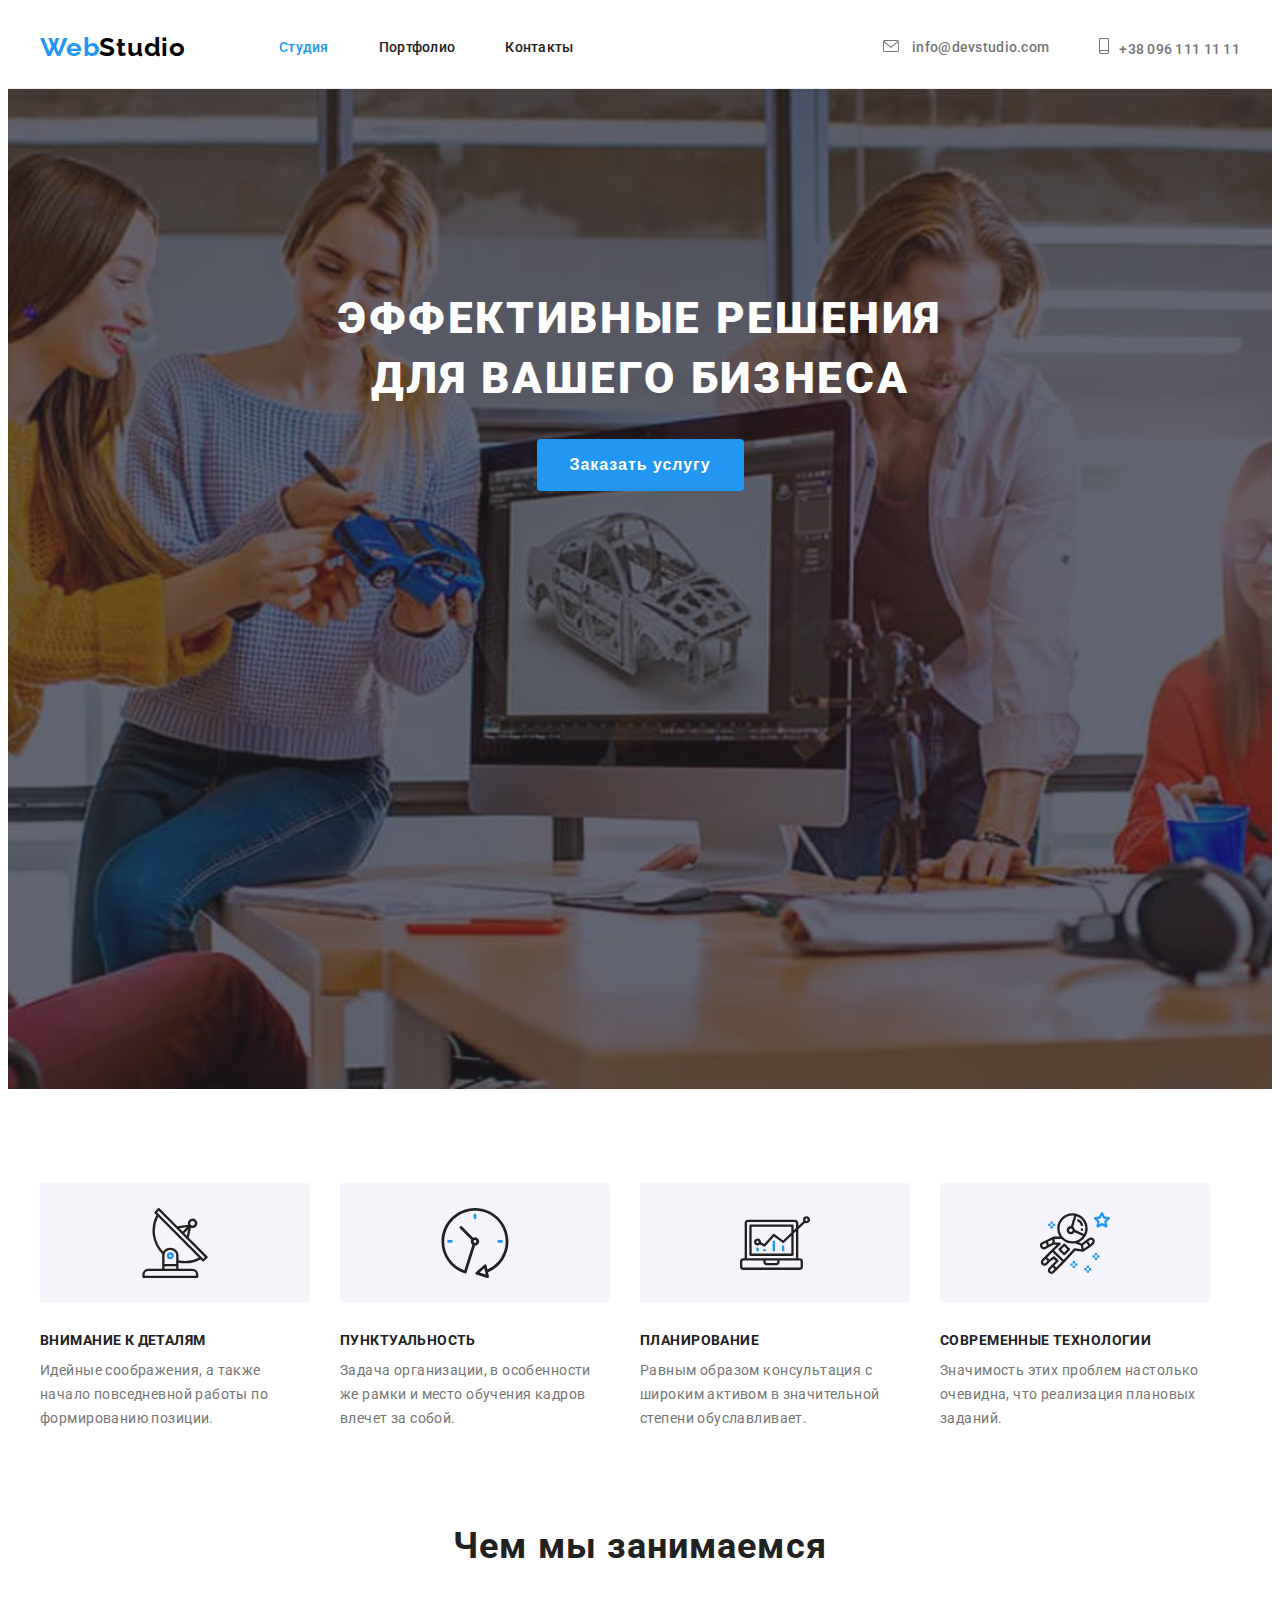
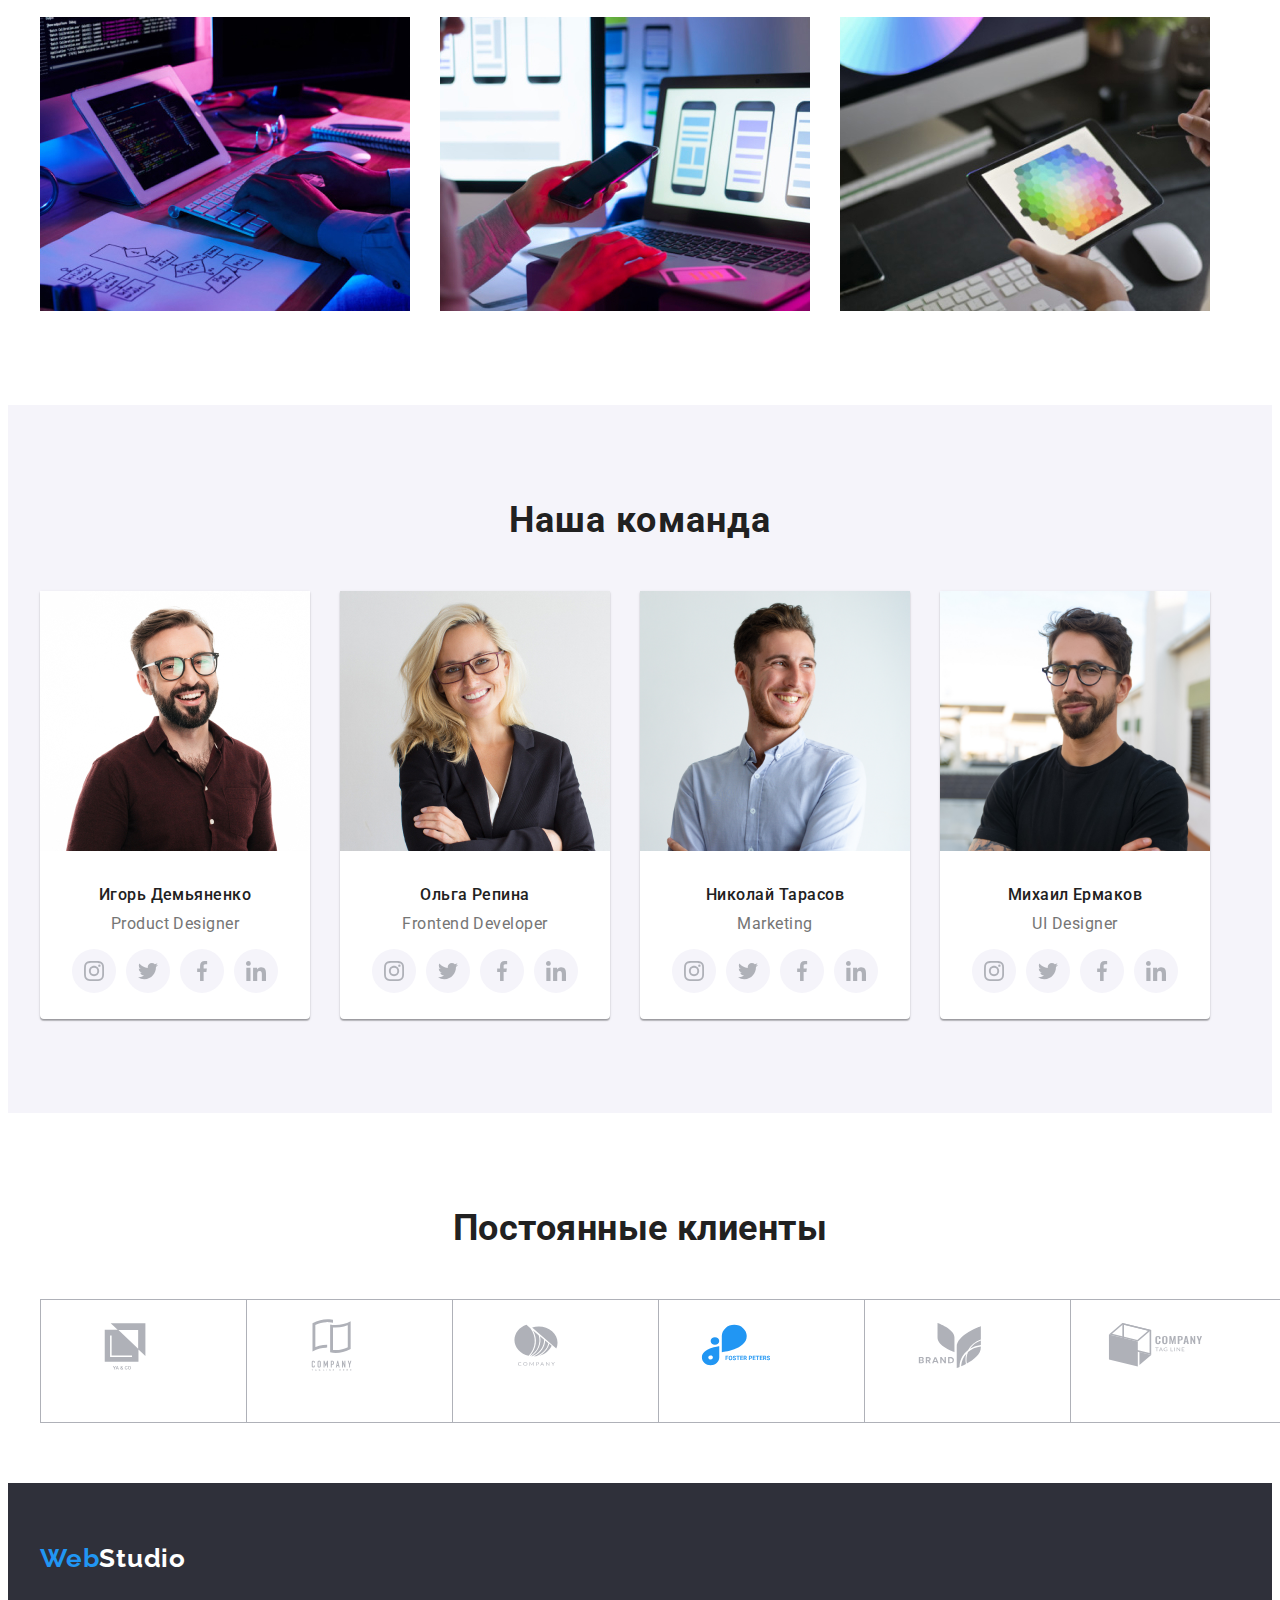
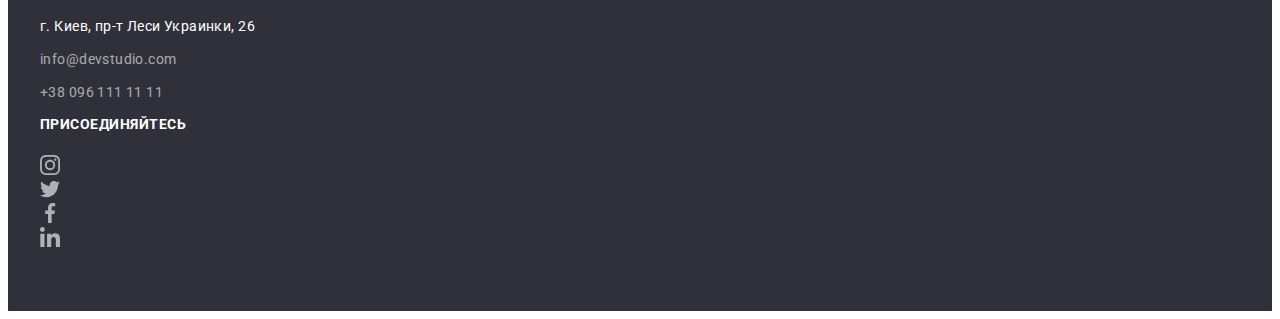
==== index.html @ adf39630 "HW-4" ====
<!DOCTYPE html>
<html lang="ru">

<head>
    <meta charset="UTF-8">
    <meta http-equiv="X-UA-Compatible" content="IE=edge">
    <meta name="viewport" content="width=device-width, initial-scale=1.0">
    <title>MyDocument</title>
    <link rel="stylesheet" href="https://cdnjs.cloudflare.com/ajax/libs/modern-normalize/1.1.0/modern-normalize.min.css"
        integrity="sha512-wpPYUAdjBVSE4KJnH1VR1HeZfpl1ub8YT/NKx4PuQ5NmX2tKuGu6U/JRp5y+Y8XG2tV+wKQpNHVUX03MfMFn9Q=="
        crossorigin="anonymous" referrerpolicy="no-referrer" />
    <link rel="preconnect" href="https://fonts.googleapis.com">
    <link rel="preconnect" href="https://fonts.gstatic.com" crossorigin>
    <link href="https://fonts.googleapis.com/css2?family=Raleway:wght@700&family=Roboto:wght@400;500;700;900&display=swap" rel="stylesheet">
    <link rel="stylesheet" href="./css/styles.css" />
</head>

<body>

    <header class="header">
        <div class="container">
        <nav class="header-flex">
        <a class="logo text" href="./index.html">Web<span class="logo-black">Studio</span> 
        </a>
        <ul class="header-nav-list list header-flex">
            <li class="header-item"><a class="header-nav-link text" href="./index.html">Студия</a></li>
            <li class="header-item"><a class="header-nav-item text" href="./portfolio.html">Портфолио</a></li>
            <li class="header-item"><a class="header-nav-item text" href="">Контакты</a></li>
        </ul>
        </nav>
        <div class="header-connect">
        <ul class="list header-flex">
            <li class="header-contact-item"><a class="header-nav-contact text" href="mailto:info@devstudio.com">
                <svg class="contact-link-icon" width="16" height="12">
                    <use href="./images/symbol-defs.svg#icon-envelope"></use>
                </svg>
                info@devstudio.com</a>
            </li>
            <li class="header-contact-item"><a class="header-nav-contact text" href="tel:+380961111111">
                <svg class="contact-link-icon" width="10" height="16">
                    <use href="./images/symbol-defs.svg#icon-smartphone"></use>
                </svg>+38 096 111 11 11</a></li>
        </ul>
        </div>
        </div>
    </header>


    <main>
        <section class="hero">
            <div class="container">
            <h1 class="hero-title">Эффективные решения для вашего бизнеса</h1>
            <button class="hero-btn" type="button">Заказать услугу</button>
            </div>
    </section>


        <section class="section-basic">
            <div class="container">
            <h2 hidden>Основное</h2>
            <ul class="basic-list list">
                <li class="basic-item">
                    <div class="basic-icon">
                        <svg class="basic-icon-svg" width="70" height="70">
                            <use href="./images/symbol-defs.svg#icon-antenna"></use>
                        </svg>
                    </div>
                    <h3 class="basic-title">Внимание к деталям</h3>
                    <p class="basic-text">Идейные соображения, а также начало повседневной работы по формированию позиции.</p>
                </li>
                <li class="basic-item">
                    <div class="basic-icon">
                        <svg class="basic-icon-svg" width="70" height="70">
                            <use href="./images/symbol-defs.svg#icon-clock"></use>
                        </svg>
                    </div>
                    <h3 class="basic-title">Пунктуальность</h3>
                    <p class="basic-text">Задача организации, в особенности же рамки и место обучения кадров влечет за собой.</p>
                </li>
                <li class="basic-item">
                    <div class="basic-icon">
                        <svg class="basic-icon-svg" width="70" height="70">
                            <use href="./images/symbol-defs.svg#icon-diagram"></use>
                        </svg>
                    </div>
                    <h3 class="basic-title">Планирование</h3>
                    <p class="basic-text">Равным образом консультация с широким активом в значительной степени обуславливает.</p>
                </li>
                <li class="basic-item">
                    <div class="basic-icon">
                        <svg class="basic-icon-svg" width="70" height="70">
                            <use href="./images/symbol-defs.svg#icon-astronaut"></use>
                        </svg>
                    </div>
                    <h3 class="basic-title">Современные технологии</h3>
                    <p class="basic-text">Значимость этих проблем настолько очевидна, что реализация плановых заданий.</p>
                </li>
            </ul>
            </div>
        </section>


        <section class="Pictures">
            <div class="container">
            <h2 class="Pictures-title">Чем мы занимаемся</h2>
            <ul class="Pictures-list list">
                <li class="Pictures-item">
                    <img class="Pictures-img" src="./images/picture1.jpg" alt="Код" width="370" height="295">
                </li>
                <li class="Pictures-item">
                    <img class="Pictures-img" src="./images/picture2.jpg" alt="Анимация" width="370" height="295">
                </li>
                <li class="Pictures-item">
                    <img class="Pictures-img" src="./images/picture3.jpg" alt="Дизайн" width="370" height="295">
                </li>
            </ul>
            </div>
        </section>


        <section class="team">
            <div class="container">
            <h2 class="team-title">Наша команда</h2>
            <ul class="team-list list">
                <li class="team-item">
                    <img class="team-img" src="./images/igor.jpg" alt="Игорь Демьяненко" width="270">
                    <div class="team-box">
                    <h3 class="team-subtitle">Игорь Демьяненко</h3>
                    <p class="team-text" lang="en">Product Designer</p>
                    <ul class="team-soc-list list">
                        <li class="team-soc-item"><a href="" class="team-soc-link link">
                            <svg class="team-social-icon" width="20" height="20">
                            <use href="./images/symbol-defs.svg#icon-instagram"></use>
                            </svg>
                            </a></li>
                        <li class="team-soc-item"><a href="" class="team-soc-link link">
                            <svg class="team-social-icon" width="20" height="20">
                            <use href="./images/symbol-defs.svg#icon-twitter"></use>
                            </svg>
                            </a></li>
                        <li class="team-soc-item"><a href="" class="team-soc-link link">
                            <svg class="team-social-icon" width="20" height="20">
                            <use href="./images/symbol-defs.svg#icon-facebook"></use>
                            </svg>
                            </a></li>
                        <li class="team-soc-item"><a href="" class="team-soc-link link">
                            <svg class="team-social-icon" width="20" height="20">
                            <use href="./images/symbol-defs.svg#icon-linkedin"></use>
                            </svg>
                            </a>
                        </li>
                    </ul>
                    </div>
                </li>
                <li class="team-item">
                    <img class="team-img" src="./images/olga.jpg" alt="Ольга Репина" width="270">
                    <div class="team-box">
                        <h3 class="team-subtitle">Ольга Репина</h3>
                    <p class="team-text" lang="en">Frontend Developer</p><ul class="team-soc-list list">
                        <li class="team-soc-item"><a href="" class="team-soc-link link">
                            <svg class="team-social-icon" width="20" height="20">
                            <use href="./images/symbol-defs.svg#icon-instagram"></use>
                            </svg>
                            </a></li>
                        <li class="team-soc-item"><a href="" class="team-soc-link link">
                            <svg class="team-social-icon" width="20" height="20">
                            <use href="./images/symbol-defs.svg#icon-twitter"></use>
                            </svg>
                            </a></li>
                        <li class="team-soc-item"><a href="" class="team-soc-link link">
                            <svg class="team-social-icon" width="20" height="20">
                            <use href="./images/symbol-defs.svg#icon-facebook"></use>
                            </svg>
                            </a></li>
                        <li class="team-soc-item"><a href="" class="team-soc-link link">
                            <svg class="team-social-icon" width="20" height="20">
                            <use href="./images/symbol-defs.svg#icon-linkedin"></use>
                            </svg>
                            </a>
                        </li>
                    </ul>
                    </div>
                </li>
                <li class="team-item">
                    <img class="team-img" src="./images/nikolay.jpg" alt="Николай Тарасов" width="270">
                    <div class="team-box">
                        <h3 class="team-subtitle">Николай Тарасов</h3>
                    <p class="team-text" lang="en">Marketing</p><ul class="team-soc-list list">
                        <li class="team-soc-item"><a href="" class="team-soc-link link">
                            <svg class="team-social-icon" width="20" height="20">
                            <use href="./images/symbol-defs.svg#icon-instagram"></use>
                            </svg>
                            </a></li>
                        <li class="team-soc-item"><a href="" class="team-soc-link link">
                            <svg class="team-social-icon" width="20" height="20">
                            <use href="./images/symbol-defs.svg#icon-twitter"></use>
                            </svg>
                            </a></li>
                        <li class="team-soc-item"><a href="" class="team-soc-link link">
                            <svg class="team-social-icon" width="20" height="20">
                            <use href="./images/symbol-defs.svg#icon-facebook"></use>
                            </svg>
                            </a></li>
                        <li class="team-soc-item"><a href="" class="team-soc-link link">
                            <svg class="team-social-icon" width="20" height="20">
                            <use href="./images/symbol-defs.svg#icon-linkedin"></use>
                            </svg>
                            </a>
                        </li>
                    </ul>
                    </div>
                </li>
                <li class="team-item">
                    <img class="team-img" src="./images/mihail.jpg" alt="Михаил Ермаков" width="270">
                    <div class="team-box">
                        <h3 class="team-subtitle">Михаил Ермаков</h3>
                    <p class="team-text" lang="en">UI Designer</p><ul class="team-soc-list list">
                        <li class="team-soc-item"><a href="" class="team-soc-link link">
                            <svg class="team-social-icon" width="20" height="20">
                            <use href="./images/symbol-defs.svg#icon-instagram"></use>
                            </svg>
                            </a></li>
                        <li class="team-soc-item"><a href="" class="team-soc-link link">
                            <svg class="team-social-icon" width="20" height="20">
                            <use href="./images/symbol-defs.svg#icon-twitter"></use>
                            </svg>
                            </a></li>
                        <li class="team-soc-item"><a href="" class="team-soc-link link">
                            <svg class="team-social-icon" width="20" height="20">
                            <use href="./images/symbol-defs.svg#icon-facebook"></use>
                            </svg>
                            </a></li>
                        <li class="team-soc-item"><a href="" class="team-soc-link link">
                            <svg class="team-social-icon" width="20" height="20">
                            <use href="./images/symbol-defs.svg#icon-linkedin"></use>
                            </svg>
                            </a>
                        </li>
                    </ul>
                    </div>
                </li>
            </ul>
            </div>
        </section>
        <section class="section-clients">
            <div class="container">
            <h2 class="client-title">Постоянные клиенты</h2>
            <ul class="client-list list">
                <li class="client-item"><a href="" class="client-link">
                    <svg class="client-icon" width="106" height="60">
                            <use href="./images/symbol-defs.svg#icon-Logo-1"></use>
                            </svg>
                </a></li>
                <li class="client-item"><a href="" class="client-link">
                    <svg class="client-icon" width="106" height="60">
                            <use href="./images/symbol-defs.svg#icon-Logo-2"></use>
                            </svg>
                </a></li>
                <li class="client-item"><a href="" class="client-link">
                    <svg class="client-icon" width="106" height="60">
                            <use href="./images/symbol-defs.svg#icon-Logo-3"></use>
                            </svg>
                </a></li>
                <li class="client-item"><a href="" class="client-link">
                    <svg class="client-icon" width="106" height="60">
                            <use href="./images/symbol-defs.svg#icon-Logo-4"></use>
                            </svg>
                </a></li>
                <li class="client-item"><a href="" class="client-link">
                        <svg class="client-icon" width="106" height="60">
                            <use href="./images/symbol-defs.svg#icon-Logo-5"></use>
                        </svg>
                </a></li>
                <li class="client-item"><a href="" class="client-link">
                        <svg class="client-icon" width="106" height="60">
                            <use href="./images/symbol-defs.svg#icon-Logo-6"></use>
                        </svg>
                </a></li>
            </ul>
            </div>
        </section>
    </main>

    <footer class="footer">
        <div class="container">
            <div class="footer-adress-flex">
                <a class="logo-footer text" href="">Web<span class="logo-white">Studio</span></a>
                <address class="footer-address">
                <ul class="footer-list list">
                <li class="footer-item"><a class="footer-text text" href="https://goo.gl/maps/fxkEnHUCGzXbZ7778" target="_blank" rel="noreferrer noopener">г. Киев, пр-т Леси Украинки, 26 </a></li>

                <li class="footer-item"><a class="footer-contact text" href="mailto:info@devstudio.com"> info@devstudio.com</a></li>
                <li class="footer-item"><a class="footer-contact text" href="tel:+380961111111">+38 096 111 11 11</a></li>
                </ul>
                </address>
            </div>
            <div class="footer-soc-flex">
                <p class="foter-soc-text">присоединяйтесь</p>
                <ul class="footer-soc-list list">
                    <li class="footer-soc-item"><a href="" class="footer-soc-link">
                        <svg class="team-social-icon" width="20" height="20">
                        <use href="./images/symbol-defs.svg#icon-instagram"></use>
                        </svg>
                        </a>
                    </li>
                    <li class="footer-soc-item"><a href="" class="footer-soc-link">
                        <svg class="team-social-icon" width="20" height="20">
                        <use href="./images/symbol-defs.svg#icon-twitter"></use>
                        </svg>
                        </a>
                    </li>
                    <li class="footer-soc-item"><a href="" class="footer-soc-link">
                        <svg class="team-social-icon" width="20" height="20">
                        <use href="./images/symbol-defs.svg#icon-facebook"></use>
                        </svg>
                        </a>
                    </li>
                    <li class="footer-soc-item"><a href="" class="footer-soc-link">
                        <svg class="team-social-icon" width="20" height="20">
                        <use href="./images/symbol-defs.svg#icon-linkedin"></use>
                        </svg>
                        </a>
                    </li>
                </ul>
            </div>
        </div>
    </footer>

</body>

</html>
---- css/styles.css ----
:root {
    --first-text-color: #212121;
    --second-text-color: #757575;
    --third-text-color: #ffffff;
    --accent-color: #2196f3;
    /*--logo-color: #000000; */
    --background-color-general: #FFFFFF;
    --background-color-hero: #2f303a;
    --background-color-team: #f5f4fa;
}

body {
    font-family: "Roboto", sans-serif;
    color: var(--first-text-color);
    background-color: var(--background-color-general);
    letter-spacing: 0.03em;
}
/* подчеркивание ссылок убрать */

.text {
    text-decoration: none;
}

/* точки убрать */
.list {
    list-style: none;
}
/*глобальный сброс стилей по селектору тега для элементов*/
p,
h1,
h2,
h3,
h4,
h5,
h6,
ul {
    margin: 0;
    padding: 0;
}
.container {
    width: 1200px;
    margin: 0 auto;
    padding-right: 15px;
    padding-left: 15px;
    
    /*outline: 1px solid red;*/

}


/*------------------HEADER---------------*/
.header { 
    border-bottom: 1px solid #ececec;
    font-weight: 500;
    font-size: 14px;
    line-height: 1.14;
    letter-spacing: 0.02em; 
}
.header .container {
    display: flex;
    align-items: center;
}
.header-flex {
    display: flex;
    align-items: center;
    
}

.header-nav-contact {
    color: var(--second-text-color);
}
.header-nav-item:hover,
.header-nav-item:focus,
.header-nav-link:hover,
.header-nav-link:focus,
.header-nav-contact:hover,
.header-nav-contact:focus {
    color: var(--accent-color);
}
.header-connect {
    margin-left: auto;
}

.header-item {
    display: block;
    margin-right: 50px;

}
.header-nav-link {
    color: var(--accent-color);
    padding-top: 32px;
    padding-bottom: 32px;
}
.header-nav-item {
color: var(--first-text-color);
padding-top: 32px;
padding-bottom: 32px;
}
.contact-link-icon {
    margin-right: 10px;
    justify-content: center;
    align-items: center;
}

.header-contact-item {  

}

.header-contact-item:not(:last-child) {
    margin-right: 50px;
}
.header-nav-contact {
    color: var(--second-text-color);
    padding-top: 32px;
    padding-bottom: 32px;
}

.logo {
    font-family: 'Raleway'; 
    font-weight: 700;
    font-size: 26px;
    line-height: 1.19;
    letter-spacing: 0.03em;
    color: var(--accent-color);

    align-items: center;
    text-align: center;
    
    padding-top: 24px;
    padding-bottom: 25px;
    margin-right: 93px;
}
.logo-black {
    color: #000000;
    
}

/*---------------MAIN------------------*/

.hero {
    display: flex;
    max-width: 1600px;
    min-height: 600px;
    margin-left: auto;
    margin-right: auto;
    padding-top: 200px;
    padding-bottom: 200px;

    text-align: center;

    background-color: var(--background-color-hero);
    background-repeat: no-repeat;
    background-position: center;
    background-size: cover;
    background-image: 
        linear-gradient(rgba(47, 48, 58, 0.4), 
        rgba(47, 48, 58, 0.4)), 
        url(../images/hero.jpg);
    
    
}

.hero-title {
    font-weight: 900;
    font-size: 44px;
    line-height: 1.36;
    text-align: center;
    letter-spacing: 0.06em;
    text-transform: uppercase;;
    
    color: var(--third-text-color);
    
    margin-bottom: 30px;
    margin-left: auto;
    margin-right: auto;
    max-width: 696px;

}

.hero-btn {
    font-weight: 700;
    font-size: 16px;
    line-height: 1.88;
    display: flex;
    align-items: center;
    text-align: center;
    letter-spacing: 0.06em;
    color: var(--third-text-color);
    background-color: var(--accent-color);
    cursor: pointer;

    display: inline-block;
    min-width: 200px;
    border-radius: 4px;
    border: 1px solid transparent;
    padding: 10px 32px;
}

.hero-btn:hover {
    color: #188ce8;
    background-color: var(--background-color-general);
}
.hero-btn:focus {
    color: #188ce8;
    background-color: var(--background-color-general);
}

/*----------------основное--------------*/

.section-basic {
    padding-top: 94px;
    padding-bottom: 94px;
}
.basic-list {
    display: flex;
}

.basic-item {
    display: inline-block;
    width: 270px;
    
}
.basic-item:not(:last-child) {
    margin-right: 30px;
}

.basic-title {
    font-weight: 700;
    font-size: 14px;
    line-height: 1.14;
    letter-spacing: 0.03em;
    text-transform: uppercase;
    color:var(--first-text-color);
    margin-bottom: 10px;
}

.basic-text {
    font-weight: 400;
    font-size: 14px;
    line-height: 1.71;
    letter-spacing: 0.03em;
    color:var(--second-text-color);
}
.basic-icon {
    
    height: 120px;
    margin-bottom: 30px;
    border-radius: 4px;
    background-color: #F5F4FA;
    display: flex;
    align-items: center;
    justify-content: center;
    
}

.basic-icon-svg {

    

}

/*-----------------чем занимаемся----------------*/
.Pictures {
    padding-bottom: 94px;
}

.Pictures-title {
    font-weight: 700;
    font-size: 36px;
    line-height: 42px;
    text-align: center;
    letter-spacing: 0.03em;
    color: var(--first-text-color);
    margin-bottom: 50px;
}

.Pictures-list {
    display: flex;
    
}

.Pictures-item:not(:last-child) {
    margin-right: 30px;
}
.Pictures-img {
    display: block;
    max-width: 100%;
    height: auto;
}



/*------------------наша команда----------------*/
.team {
    background-color: var(--background-color-team);
    padding-top: 94px;
    padding-bottom: 94px;
}

.team-title {
    font-weight: 700;
    font-size: 36px;
    line-height: 42px;
    text-align: center;
    letter-spacing: 0.03em;
    color: var(--first-text-color);
    margin-bottom: 50px;
}

.team-list {
    display: flex;
}
.team-box {
    padding-top: 30px;
    padding-bottom: 30px;
}
.team-item {
    max-width: 270px;
    max-height: 428px;
    
    background-color: var(--background-color-general);
    box-shadow: 
    0px 1px 3px rgba(0, 0, 0, 0.12), 
    0px 1px 1px rgba(0, 0, 0, 0.14), 
    0px 2px 1px rgba(0, 0, 0, 0.2);
    border-radius: 0px 0px 4px 4px;
}
.team-item:not(:last-child) {
    margin-right: 30px;
}
.team-img {
    flex-basis: calc(100% / 4 - 30px);
}

.team-subtitle {
    font-weight: 500;
    font-size: 16px;
    line-height: 1.19;
    text-align: center;
    letter-spacing: 0.03em;
    color:var(--first-text-color);
    margin-bottom: 10px;

}

.team-text {
    box-sizing: border-box;
    font-weight: 400;
    font-size: 16px;
    line-height: 1.19;
    text-align: center;
    letter-spacing: 0.03em;
    color: var(--second-text-color);

}
.team-soc-list {
    display: flex;
    padding: 0px 32px;
    margin-top: 16px;
    list-style: none;
    justify-content: space-between;
    align-items: center;
}
.team-soc-item {
    width: 44px;
    height: 44px;
    margin-right: 10px;
}
.team-soc-item:last-child {
    margin-right: 0;
}
.team-soc-link {
width: 100%;
height: 100%;
border-radius: 50%;
display: flex;
align-items: center;
justify-content: center;
color: #afb1b8;
background-color: #f5f4fa;
}
.team-soc-link:hover,
.team-soc-link:focus {
color: #ffffff;
    background-color: var(--accent-color);
}
.team-soc-icon {
    margin: 12px 0px 0px 12px;
    fill: currentColor;
}

/*---------------FOOTER-------------*/
.footer {
    padding-top: 60px;
    padding-bottom: 60px;

    background-color: var(--background-color-hero);
}
.logo-white {
    color: var(--third-text-color);
}
.footer-text {
    font-family: 'Roboto';
        font-style: normal;
        font-weight: 400;
        font-size: 14px;
        line-height: 24px;    
        letter-spacing: 0.03em;
        color: var(--third-text-color);

        display: inline-block;
}
.footer-address {
    margin-top: 20px;
}
.footer-contact {
    font-family: 'Roboto';
        font-style: normal;
        font-weight: 400;
        font-size: 14px;
        line-height: 24px;
        letter-spacing: 0.03em;
        color: rgba(255, 255, 255, 0.6);

        display: inline-block;
}
.footer-item {
    margin-top: 9px;
}
.footer-contact:hover {
    color: var(--accent-color);
}
.footer-contact:focus {
        color: var(--accent-color);
}
.logo-footer {
    font-family: 'Raleway';
    font-weight: 700;
    font-size: 26px;
    line-height: 1.19;
    letter-spacing: 0.03em;
    color: var(--accent-color);

    align-items: center;
    text-align: center;
    display: inline-block;
    margin-bottom: 20px;
}
.foter-soc-text {
    padding: 20px 0px 10px 0px;
    margin-bottom: 20px;
    font-weight: 700;
    font-size: 14px;
    line-height: 1.14px;
    text-transform: uppercase;
    color: var(--third-text-color);
}

/*---------------------ПОРТФОЛИО----------------*/
/*----------------------------------------------*/
.portfolio {
    padding-top: 94px;
    padding-bottom: 94px;
}
.portfolio-btn {
    font-family: "Roboto", sans-serif;
    font-weight: 500;
    font-size: 16px;
    line-height: 1.63;
    letter-spacing: 0.03em;
    background-color: var(--background-color-team);
    color: var(--first-text-color);
    cursor: pointer;

    display: inline-block;
    padding: 6px 22px;
    min-width: 73px;
    border-radius: 4px;
    border: 1px solid transparent;

    
    
}
.portfolio-btn:hover {
    background-color: #188ce8;
    color: var(--third-text-color);
}
.portfolio-btn:focus {
    background-color: #188ce8;
    color: var(--third-text-color);
}
.portfolio-btn-list {
    display: flex;
    justify-content: center;
    margin-bottom: 50px;
}
.portfolio-btn-item:not(:last-child) {
    margin-right: 8px;
}
.portfolio-list {
    display: flex;
    flex-wrap: wrap;
    margin: -15px;
}

.portfolio-item {
    margin: 15px;
    width: 370px;
    flex-basis: calc(100% / 3 - 30px);
}

.portfolio-title {
    font-weight: 700;
    font-size: 18px;
    line-height: 2;
    letter-spacing: 0.06em;
    color: var(--first-text-color);
    margin-bottom: 4px;

}

.portfolio-text {
    font-weight: 400;
    font-size: 16px;
    line-height: 1.88;
    letter-spacing: 0.03em;
    color: var(--second-text-color);
}
.border-text {
    margin-top: -4px;
    padding: 20px 23px;
    border-right: 1px solid #eeeeee;
    border-left: 1px solid #eeeeee;
    border-bottom: 1px solid #eeeeee;
    box-sizing: border-box;
}
/*-----------------ПОСТОЯННЫЕ КЛИЕНТЫ---------------*/
.section-clients {
padding-top: 94px;
padding-bottom: 94px;
}
.client-title {
    margin-bottom: 50px;
    
        font-weight: 700;
        font-size: 36px;
        line-height: 1.17;
        text-align: center;
    
    color: var(--first-text-color);
}
.client-list {
    display: flex;
        padding: 0;
        margin: 0;
        
        justify-content: space-between;
        align-items: center;
}
.client-item {
    width: 170px;
    height: 90px;
}

.client-item:not(:last-child) {
    margin-right: 30px;
}
.client-link {
    width: 100%;
    height: 100%;
    display: block;
    border: 1px solid #afb1b8;
    color: #afb1b8;
    background-color: #fff;
    padding: 16px 32px;
    }
.client-link:hover,
.client-link:focus {
    color: var(--accent-color);
    border-color: var(--accent-color);
}

.client-icon {
    fill: currentColor;
}

.client-item:hover,
.client-item:focus {
    color: var(--accent-color);
    border-color: var(--accent-color);
}
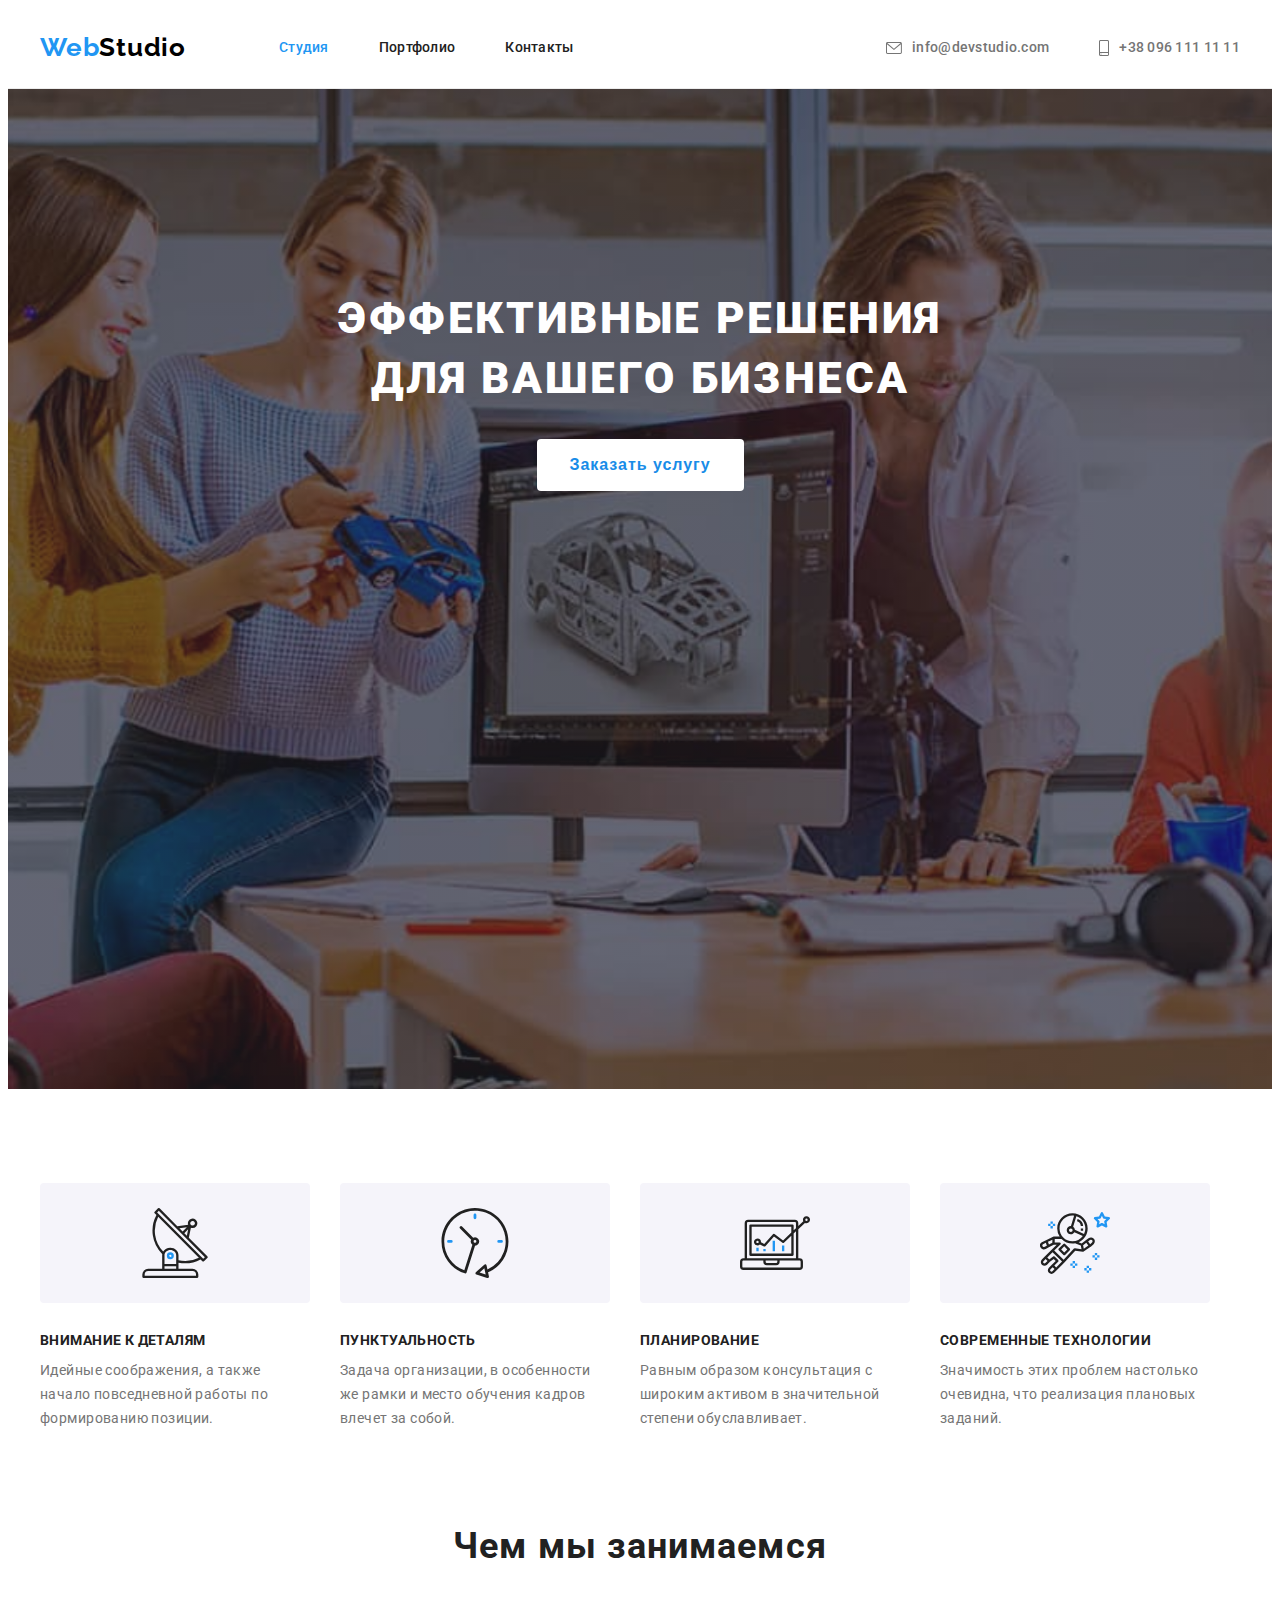
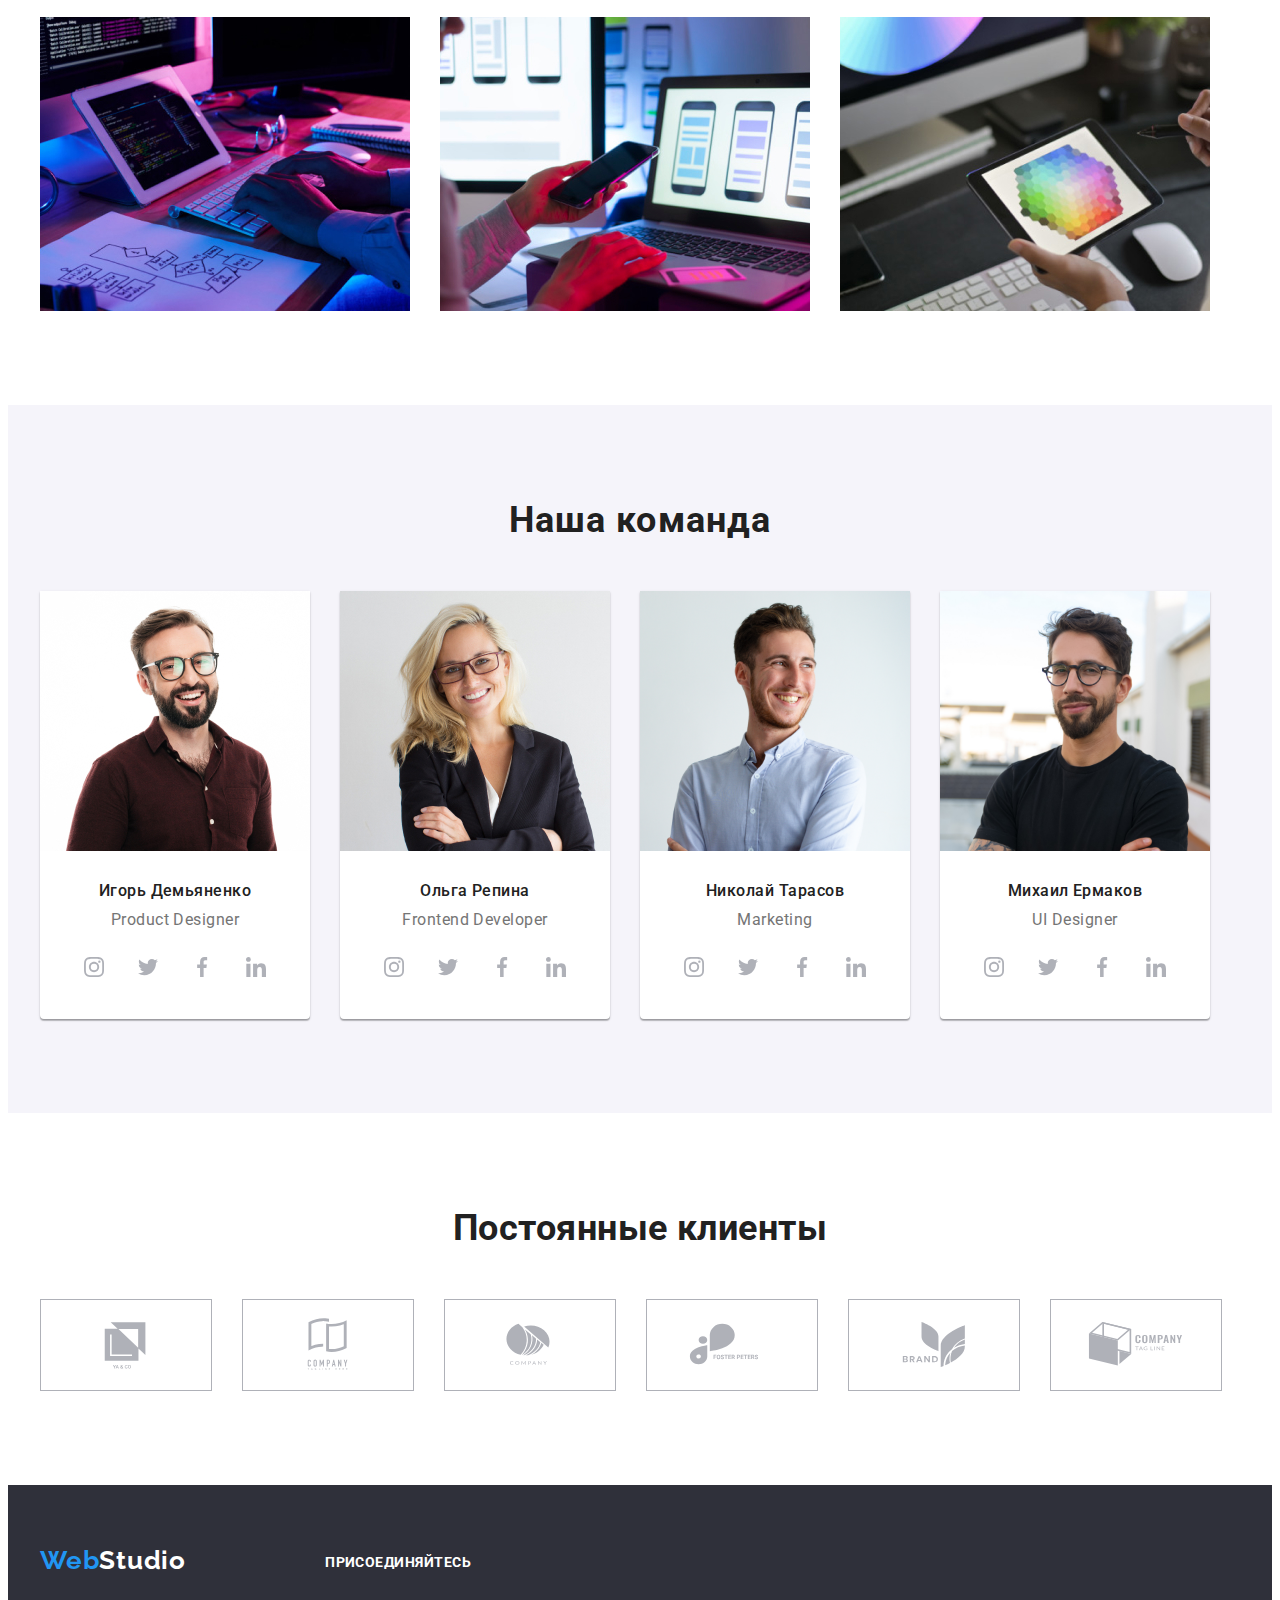
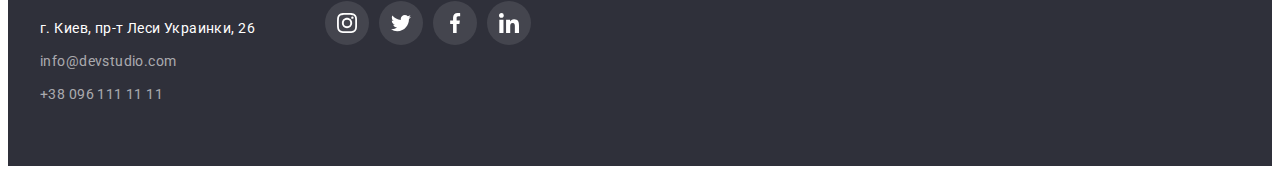
==== commit f725fc9a: "HW-4-final" ====
--- a/index.html
+++ b/index.html
@@ -283,12 +283,12 @@
 
     <footer class="footer">
         <div class="container">
+            <div class="flex-box">
             <div class="footer-adress-flex">
                 <a class="logo-footer text" href="">Web<span class="logo-white">Studio</span></a>
                 <address class="footer-address">
                 <ul class="footer-list list">
                 <li class="footer-item"><a class="footer-text text" href="https://goo.gl/maps/fxkEnHUCGzXbZ7778" target="_blank" rel="noreferrer noopener">г. Киев, пр-т Леси Украинки, 26 </a></li>
-
                 <li class="footer-item"><a class="footer-contact text" href="mailto:info@devstudio.com"> info@devstudio.com</a></li>
                 <li class="footer-item"><a class="footer-contact text" href="tel:+380961111111">+38 096 111 11 11</a></li>
                 </ul>
@@ -323,6 +323,7 @@
                     </li>
                 </ul>
             </div>
+            </div>
         </div>
     </footer>
 
--- a/css/styles.css
+++ b/css/styles.css
@@ -2,7 +2,7 @@
     --first-text-color: #212121;
     --second-text-color: #757575;
     --third-text-color: #ffffff;
-    --accent-color: #2196f3;
+    --accent-color:#2196F3;;
     /*--logo-color: #000000; */
     --background-color-general: #FFFFFF;
     --background-color-hero: #2f303a;
@@ -67,6 +67,11 @@
 }
 
 .header-nav-contact {
+    display: flex;
+        align-items: center;
+        color: var(--second-text-color);
+        padding-top: 32px;
+        padding-bottom: 32px;
     color: var(--second-text-color);
 }
 .header-nav-item:hover,
@@ -77,15 +82,22 @@
 .header-nav-contact:focus {
     color: var(--accent-color);
 }
+.contact-link-icon{
+    fill: currentColor;
+}
 .header-connect {
     margin-left: auto;
 }
 
 .header-item {
     display: block;
-    margin-right: 50px;
-
-}
+}
+.header-item:not(:last-child) {
+ margin-right: 50px;
+}  
+    
+
+
 .header-nav-link {
     color: var(--accent-color);
     padding-top: 32px;
@@ -109,11 +121,7 @@
 .header-contact-item:not(:last-child) {
     margin-right: 50px;
 }
-.header-nav-contact {
-    color: var(--second-text-color);
-    padding-top: 32px;
-    padding-bottom: 32px;
-}
+
 
 .logo {
     font-family: 'Raleway'; 
@@ -185,8 +193,8 @@
     align-items: center;
     text-align: center;
     letter-spacing: 0.06em;
-    color: var(--third-text-color);
-    background-color: var(--accent-color);
+    color:#188ce8;
+    background-color: var(--background-color-general);
     cursor: pointer;
 
     display: inline-block;
@@ -196,14 +204,12 @@
     padding: 10px 32px;
 }
 
-.hero-btn:hover {
-    color: #188ce8;
-    background-color: var(--background-color-general);
-}
+.hero-btn:hover,
 .hero-btn:focus {
-    color: #188ce8;
-    background-color: var(--background-color-general);
-}
+    color: var(--third-text-color);
+    background-color: #188ce8;
+}
+
 
 /*----------------основное--------------*/
 
@@ -313,10 +319,13 @@
 .team-box {
     padding-top: 30px;
     padding-bottom: 30px;
+    padding-right: 32px;
+    padding-left: 32px;
 }
 .team-item {
     max-width: 270px;
     max-height: 428px;
+    flex-basis: calc(100% / 4 - 30px);
     
     background-color: var(--background-color-general);
     box-shadow: 
@@ -329,7 +338,8 @@
     margin-right: 30px;
 }
 .team-img {
-    flex-basis: calc(100% / 4 - 30px);
+display: block;
+max-width: 100%;
 }
 
 .team-subtitle {
@@ -351,14 +361,14 @@
     text-align: center;
     letter-spacing: 0.03em;
     color: var(--second-text-color);
+    margin-bottom: 16px;
 
 }
 .team-soc-list {
     display: flex;
-    padding: 0px 32px;
-    margin-top: 16px;
+
     list-style: none;
-    justify-content: space-between;
+    justify-content: center;
     align-items: center;
 }
 .team-soc-item {
@@ -377,12 +387,12 @@
 align-items: center;
 justify-content: center;
 color: #afb1b8;
-background-color: #f5f4fa;
+
 }
 .team-soc-link:hover,
 .team-soc-link:focus {
 color: #ffffff;
-    background-color: var(--accent-color);
+background-color: var(--accent-color);
 }
 .team-soc-icon {
     margin: 12px 0px 0px 12px;
@@ -395,6 +405,13 @@
     padding-bottom: 60px;
 
     background-color: var(--background-color-hero);
+}
+.flex-box {
+display: flex;
+    margin: 0;
+    padding: 0;
+
+
 }
 .logo-white {
     color: var(--third-text-color);
@@ -447,14 +464,51 @@
     margin-bottom: 20px;
 }
 .foter-soc-text {
-    padding: 20px 0px 10px 0px;
+    padding:10px 0px 10px 0px;
     margin-bottom: 20px;
     font-weight: 700;
     font-size: 14px;
-    line-height: 1.14px;
+    line-height: 1.14;
     text-transform: uppercase;
     color: var(--third-text-color);
 }
+.footer-soc-item {
+    width: 44px;
+    height: 44px;
+    margin-right: 10px;
+    
+}
+.footer-soc-link {
+    width: 100%;
+    height: 100%;
+    display: flex;
+        border-radius: 50%;
+        color: #afb1b8;
+        background-color: rgba(255, 255, 255, 0.1);
+        align-items: center;
+        justify-content: center;
+    color: var(--third-text-color);
+}
+.footer-soc-link:hover,
+.footer-soc-link:focus {
+    background-color: var(--accent-color);
+}
+.team-social-icon {
+    fill: currentColor;
+}
+.footer-soc-flex { 
+  margin-left: 70px;  
+
+}
+.footer-soc-list {
+    display: flex;
+        padding: 0;
+        margin-top: 0;
+        justify-content: space-between;
+        align-items: center
+}
+
+
 
 /*---------------------ПОРТФОЛИО----------------*/
 /*----------------------------------------------*/
@@ -481,14 +535,14 @@
     
     
 }
-.portfolio-btn:hover {
-    background-color: #188ce8;
-    color: var(--third-text-color);
-}
+.portfolio-btn:hover,
 .portfolio-btn:focus {
     background-color: #188ce8;
     color: var(--third-text-color);
-}
+    box-shadow: 0px 3px 1px rgba(0, 0, 0, 0.1), 0px 1px 2px rgba(0, 0, 0, 0.08),
+            0px 2px 2px rgba(0, 0, 0, 0.12);
+}
+
 .portfolio-btn-list {
     display: flex;
     justify-content: center;
@@ -507,6 +561,11 @@
     margin: 15px;
     width: 370px;
     flex-basis: calc(100% / 3 - 30px);
+}
+.portfolio-item:hover,
+.portfolio-item:focus {
+box-shadow: 0px 3px 1px rgba(0, 0, 0, 0.1), 0px 1px 2px rgba(0, 0, 0, 0.08),
+        0px 2px 2px rgba(0, 0, 0, 0.12);
 }
 
 .portfolio-title {
@@ -554,25 +613,25 @@
         padding: 0;
         margin: 0;
         
-        justify-content: space-between;
-        align-items: center;
+        
 }
 .client-item {
+    
+}
+
+.client-item:not(:last-child) {
+    margin-right: 30px;
+}
+.client-link {
+    display: flex;
+    justify-content: center;
+    align-items: center;
     width: 170px;
     height: 90px;
-}
-
-.client-item:not(:last-child) {
-    margin-right: 30px;
-}
-.client-link {
-    width: 100%;
-    height: 100%;
-    display: block;
     border: 1px solid #afb1b8;
     color: #afb1b8;
-    background-color: #fff;
-    padding: 16px 32px;
+
+    
     }
 .client-link:hover,
 .client-link:focus {
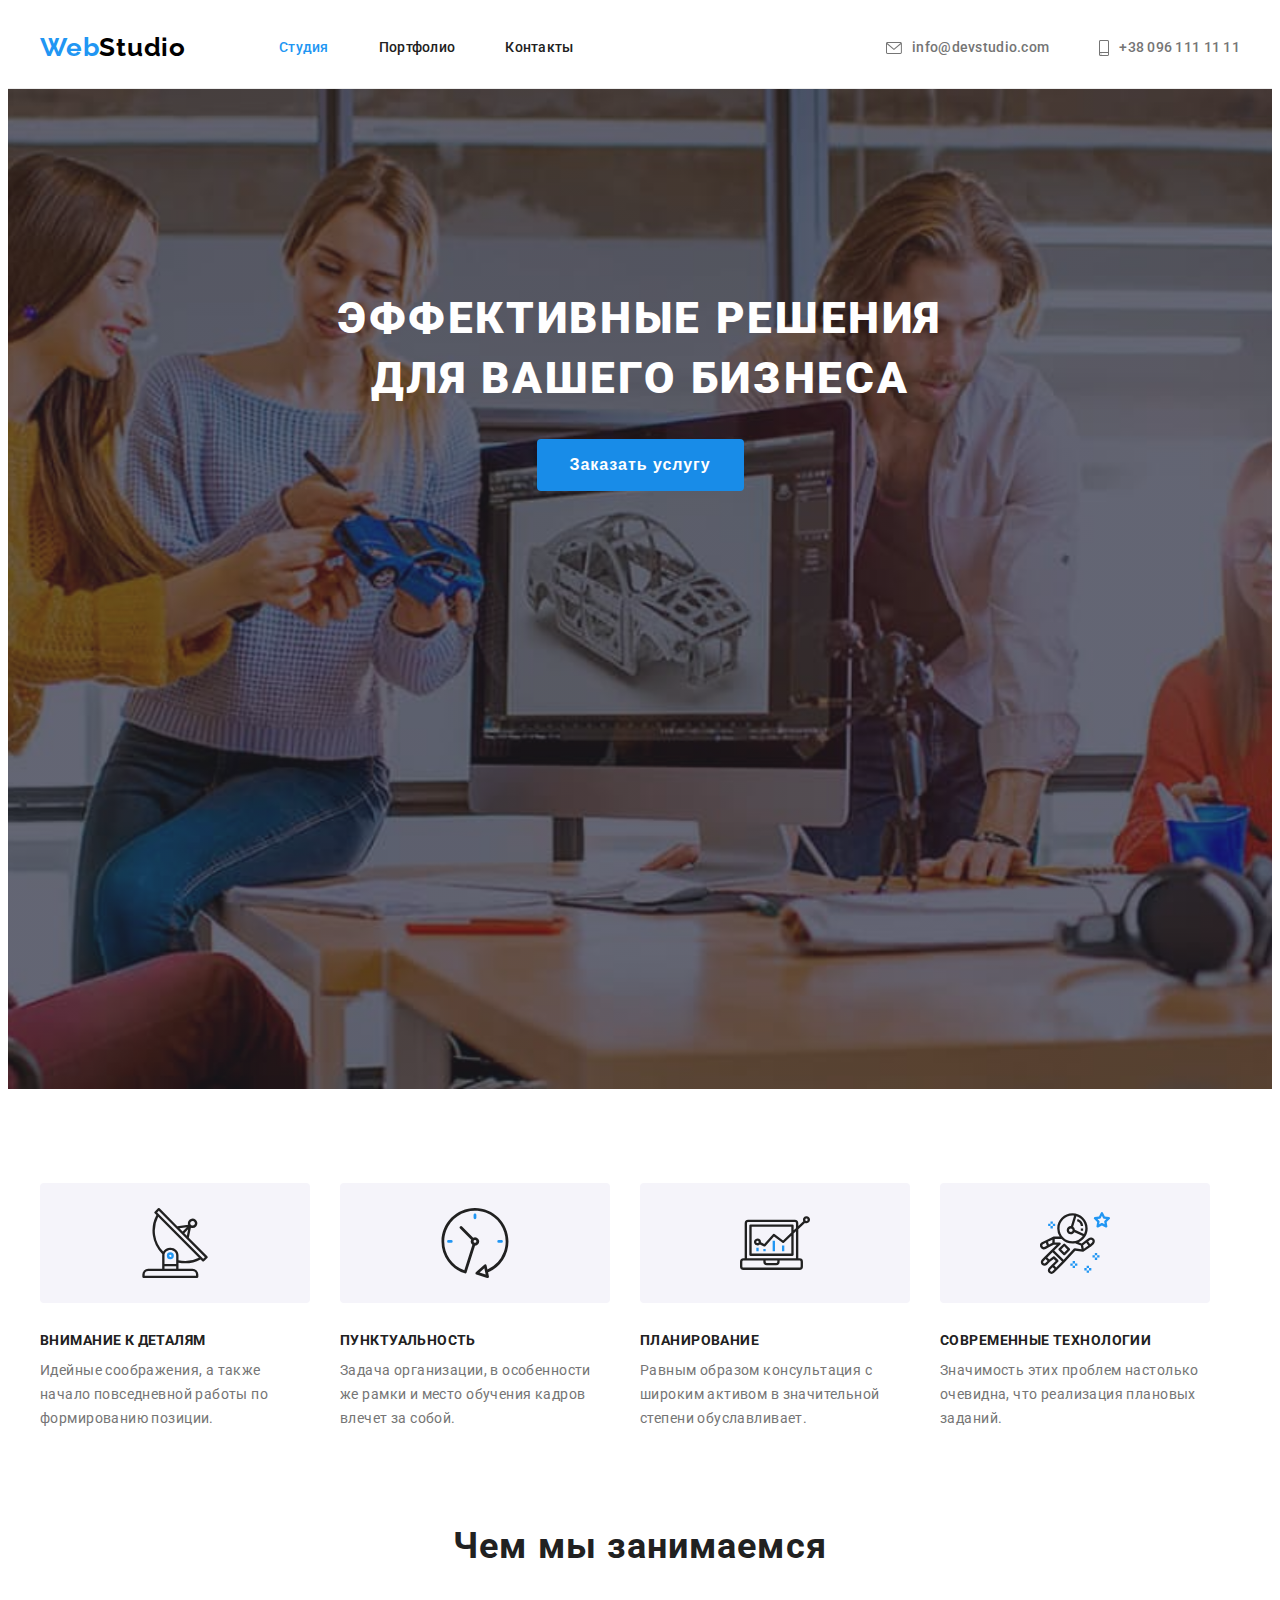
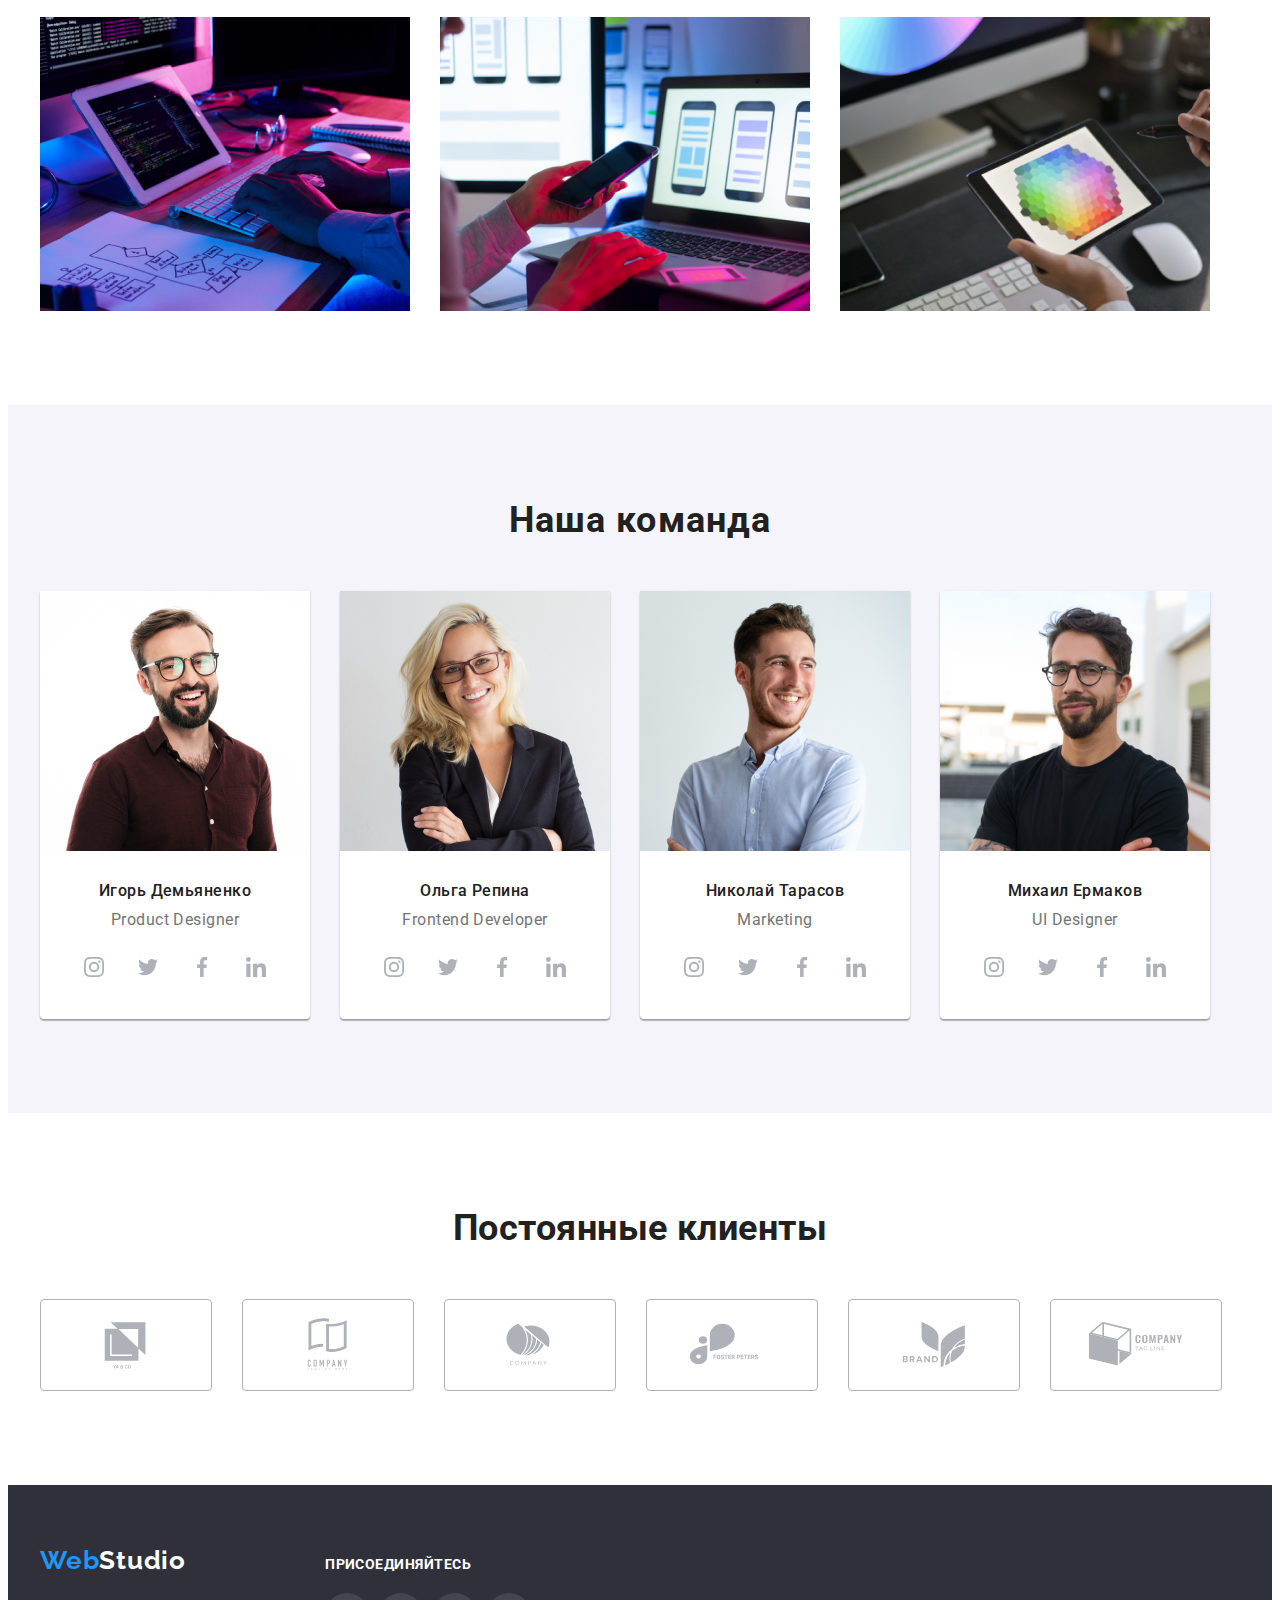
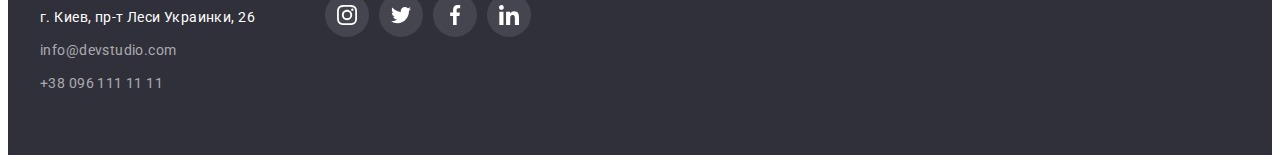
==== commit b1f4bb3d: "HW-4-current btn" ====
--- a/index.html
+++ b/index.html
@@ -23,7 +23,7 @@
         <a class="logo text" href="./index.html">Web<span class="logo-black">Studio</span> 
         </a>
         <ul class="header-nav-list list header-flex">
-            <li class="header-item"><a class="header-nav-link text" href="./index.html">Студия</a></li>
+            <li class="header-item"><a class="header-nav-item text cur-nav" href="./index.html">Студия</a></li>
             <li class="header-item"><a class="header-nav-item text" href="./portfolio.html">Портфолио</a></li>
             <li class="header-item"><a class="header-nav-item text" href="">Контакты</a></li>
         </ul>
--- a/css/styles.css
+++ b/css/styles.css
@@ -74,6 +74,12 @@
         padding-bottom: 32px;
     color: var(--second-text-color);
 }
+.header-nav-item {
+    color: var(--first-text-color);
+    padding-top: 32px;
+    padding-bottom: 32px;
+}
+.cur-nav,
 .header-nav-item:hover,
 .header-nav-item:focus,
 .header-nav-link:hover,
@@ -97,17 +103,6 @@
 }  
     
 
-
-.header-nav-link {
-    color: var(--accent-color);
-    padding-top: 32px;
-    padding-bottom: 32px;
-}
-.header-nav-item {
-color: var(--first-text-color);
-padding-top: 32px;
-padding-bottom: 32px;
-}
 .contact-link-icon {
     margin-right: 10px;
     justify-content: center;
@@ -193,8 +188,8 @@
     align-items: center;
     text-align: center;
     letter-spacing: 0.06em;
-    color:#188ce8;
-    background-color: var(--background-color-general);
+    color:var(--third-text-color);
+    background-color: #188ce8;
     cursor: pointer;
 
     display: inline-block;
@@ -206,8 +201,8 @@
 
 .hero-btn:hover,
 .hero-btn:focus {
-    color: var(--third-text-color);
-    background-color: #188ce8;
+    color: #188ce8;
+    background-color: var(--background-color-general) ;
 }
 
 
@@ -410,6 +405,7 @@
 display: flex;
     margin: 0;
     padding: 0;
+align-items: baseline;
 
 
 }
@@ -428,7 +424,7 @@
         display: inline-block;
 }
 .footer-address {
-    margin-top: 20px;
+
 }
 .footer-contact {
     font-family: 'Roboto';
@@ -464,7 +460,7 @@
     margin-bottom: 20px;
 }
 .foter-soc-text {
-    padding:10px 0px 10px 0px;
+    
     margin-bottom: 20px;
     font-weight: 700;
     font-size: 14px;
@@ -516,6 +512,7 @@
     padding-top: 94px;
     padding-bottom: 94px;
 }
+
 .portfolio-btn {
     font-family: "Roboto", sans-serif;
     font-weight: 500;
@@ -531,10 +528,9 @@
     min-width: 73px;
     border-radius: 4px;
     border: 1px solid transparent;
-
-    
-    
-}
+    
+}
+.cur-btn,
 .portfolio-btn:hover,
 .portfolio-btn:focus {
     background-color: #188ce8;
@@ -562,12 +558,12 @@
     width: 370px;
     flex-basis: calc(100% / 3 - 30px);
 }
-.portfolio-item:hover,
-.portfolio-item:focus {
-box-shadow: 0px 3px 1px rgba(0, 0, 0, 0.1), 0px 1px 2px rgba(0, 0, 0, 0.08),
+
+.portfolio-link:hover,
+.portfolio-link:focus {
+    box-shadow: 0px 3px 1px rgba(0, 0, 0, 0.1), 0px 1px 2px rgba(0, 0, 0, 0.08),
         0px 2px 2px rgba(0, 0, 0, 0.12);
 }
-
 .portfolio-title {
     font-weight: 700;
     font-size: 18px;
@@ -629,6 +625,8 @@
     width: 170px;
     height: 90px;
     border: 1px solid #afb1b8;
+    outline: transparent;
+    border-radius: 4px;
     color: #afb1b8;
 
     
